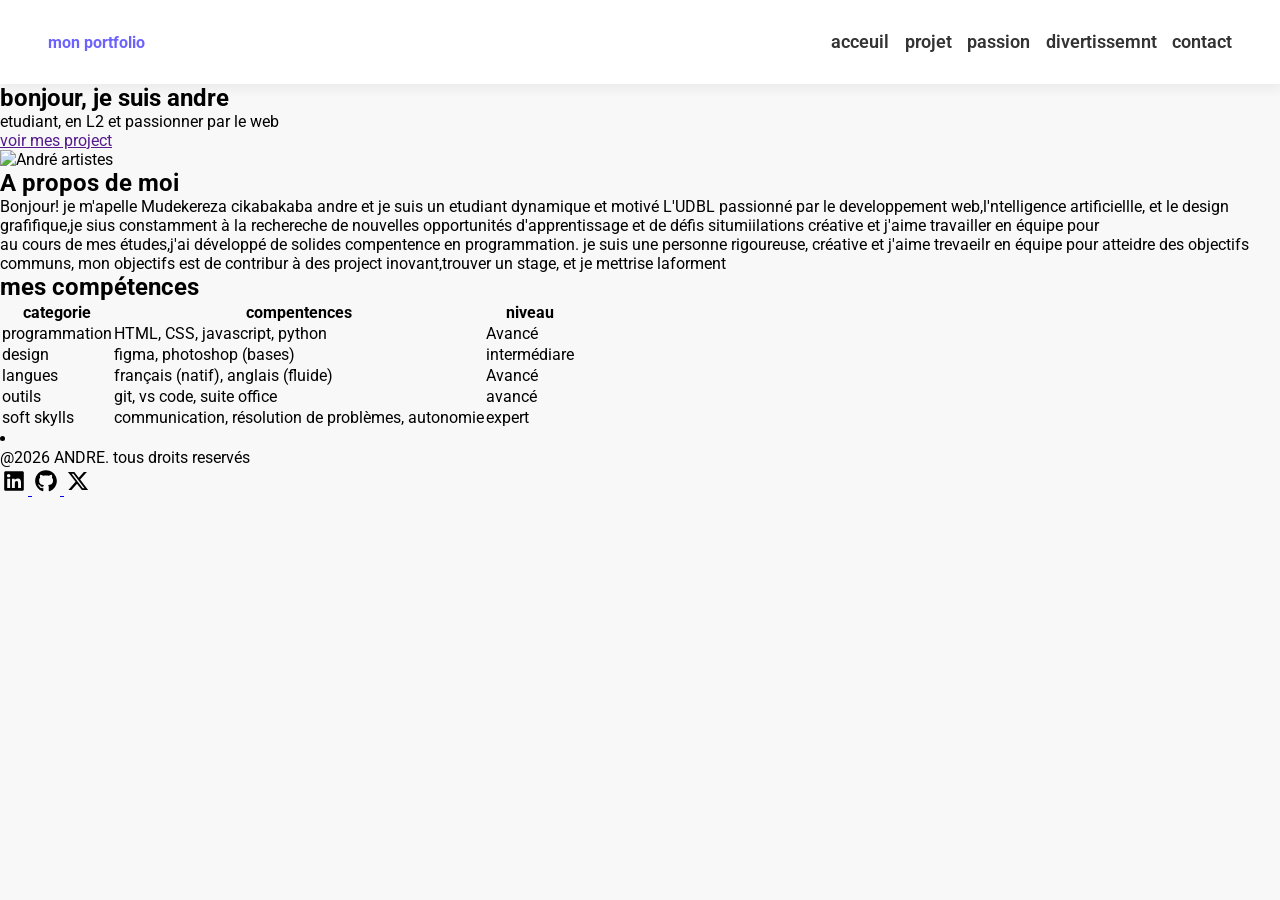
==== index.html @ 24bdc07a "stylisation du menu et création des autres pages" ====
<!DOCTYPE html>
<html lang="en">
<head>
    <meta charset="UTF-8">
    <meta name="viewport" content="width=device-width, initial-scale=1.0">
    <title>Mon portfolio</title>
    <link rel="stylesheet" href="css/style.css">
    <link rel="stylesheet" href="https://cdnjs.cloudflare.com/">
    <link rel="preconnect" href="https://fonts.googleapis.com">
<link rel="preconnect" href="https://fonts.gstatic.com" crossorigin>
<link href="https://fonts.googleapis.com/css2?family=Roboto:ital,wght@0,100..900;1,100..900&display=swap" rel="stylesheet">
</head>
<body>
    <header>
     <div> 
        <a href="">mon portfolio</a>
     </div>
     <nav>
        <ul>
            <li><a href="" index.class="'active' andre scofa">acceuil</a></li>
            <li><a href="">projet</a></li>
            <li><a href="">passion</a></li>
            <li><a href="">divertissemnt</a></li>
            <li><a href="">contact</a></li>
            </a></li>
        </ul>
     </nav>
    </header>  
    <main>
        <section>
            <div>
                <h1>bonjour, je suis andre</h1>
                <p>etudiant, en L2 et passionner par le web</p>
                <a href="">voir mes project</a>
            </div>
            <div>
                <img src="Images/IMG_0932.JPG" alt="André artistes" width="300">
            </div>
            <h1>A propos de moi</h1>
            <div>
            <P>Bonjour! je m'apelle Mudekereza cikabakaba andre et je suis un etudiant dynamique et motivé L'UDBL passionné par le developpement web,l'ntelligence artificiellle, et le design grafifique,je sius constamment à la rechereche de nouvelles opportunités d'apprentissage et  de défis situmiilations créative et j'aime travailler en équipe pour</P>
            <p>au cours de mes études,j'ai développé de solides compentence en programmation. je suis une personne rigoureuse, créative et j'aime trevaeilr en équipe pour atteidre des objectifs communs, mon objectifs est de contribur à des project inovant,trouver un stage, et je mettrise laforment</p>
            <div>
                <h1>mes compétences</h1>
                <table>
                    <thead>
                    <tr>
                        <th>categorie</th>
                        <th>compentences</th>
                        <th>niveau</th>
                    </tr>
                    </thead>
                    <tr>
                        <td>programmation </td>
                        <td>HTML, CSS, javascript, python</td>
                        <td>Avancé</td>
                    </tr>

                    <tr>
                        <td>design</td>
                        <td>figma, photoshop (bases)</td>
                        <td>intermédiare</td>
                    </tr>

                    <tr>
                        <td>langues</td>
                        <td>français (natif), anglais (fluide)</td>
                        <td>Avancé</td>
                    </tr>

                    <tr>
                        <td>outils</td>
                        <td>git, vs code, suite office</td>
                        <td>avancé</td>
                    </tr>
                    <tr>
                        <td>soft skylls</td>
                        <td>communication, résolution de problèmes, autonomie</td>
                        <td>expert</td>
                    </tr>
                </table>
            </div>
            <li>
         
            </li>
        </section>
    </main>
    <footer>
        <p>@2026 ANDRE. tous droits reservés</p>
        <div>
            <a href="#">
                <svg xmlns="http://www.w3.org/2000/svg" viewBox="0 0 640 640" width="28"><!--!Font Awesome Free v7.2.0 by @fontawesome - https://fontawesome.com License - https://fontawesome.com/license/free Copyright 2026 Fonticons, Inc.--><path d="M512 96L127.9 96C110.3 96 96 110.5 96 128.3L96 511.7C96 529.5 110.3 544 127.9 544L512 544C529.6 544 544 529.5 544 511.7L544 128.3C544 110.5 529.6 96 512 96zM231.4 480L165 480L165 266.2L231.5 266.2L231.5 480L231.4 480zM198.2 160C219.5 160 236.7 177.2 236.7 198.5C236.7 219.8 219.5 237 198.2 237C176.9 237 159.7 219.8 159.7 198.5C159.7 177.2 176.9 160 198.2 160zM480.3 480L413.9 480L413.9 376C413.9 351.2 413.4 319.3 379.4 319.3C344.8 319.3 339.5 346.3 339.5 374.2L339.5 480L273.1 480L273.1 266.2L336.8 266.2L336.8 295.4L337.7 295.4C346.6 278.6 368.3 260.9 400.6 260.9C467.8 260.9 480.3 305.2 480.3 362.8L480.3 480z"/></svg>
            </a>
            <a href="#">
                <svg xmlns="http://www.w3.org/2000/svg" viewBox="0 0 640 640" width="28"><!--!Font Awesome Free v7.2.0 by @fontawesome - https://fontawesome.com License - https://fontawesome.com/license/free Copyright 2026 Fonticons, Inc.--><path d="M237.9 461.4C237.9 463.4 235.6 465 232.7 465C229.4 465.3 227.1 463.7 227.1 461.4C227.1 459.4 229.4 457.8 232.3 457.8C235.3 457.5 237.9 459.1 237.9 461.4zM206.8 456.9C206.1 458.9 208.1 461.2 211.1 461.8C213.7 462.8 216.7 461.8 217.3 459.8C217.9 457.8 216 455.5 213 454.6C210.4 453.9 207.5 454.9 206.8 456.9zM251 455.2C248.1 455.9 246.1 457.8 246.4 460.1C246.7 462.1 249.3 463.4 252.3 462.7C255.2 462 257.2 460.1 256.9 458.1C256.6 456.2 253.9 454.9 251 455.2zM316.8 72C178.1 72 72 177.3 72 316C72 426.9 141.8 521.8 241.5 555.2C254.3 557.5 258.8 549.6 258.8 543.1C258.8 536.9 258.5 502.7 258.5 481.7C258.5 481.7 188.5 496.7 173.8 451.9C173.8 451.9 162.4 422.8 146 415.3C146 415.3 123.1 399.6 147.6 399.9C147.6 399.9 172.5 401.9 186.2 425.7C208.1 464.3 244.8 453.2 259.1 446.6C261.4 430.6 267.9 419.5 275.1 412.9C219.2 406.7 162.8 398.6 162.8 302.4C162.8 274.9 170.4 261.1 186.4 243.5C183.8 237 175.3 210.2 189 175.6C209.9 169.1 258 202.6 258 202.6C278 197 299.5 194.1 320.8 194.1C342.1 194.1 363.6 197 383.6 202.6C383.6 202.6 431.7 169 452.6 175.6C466.3 210.3 457.8 237 455.2 243.5C471.2 261.2 481 275 481 302.4C481 398.9 422.1 406.6 366.2 412.9C375.4 420.8 383.2 435.8 383.2 459.3C383.2 493 382.9 534.7 382.9 542.9C382.9 549.4 387.5 557.3 400.2 555C500.2 521.8 568 426.9 568 316C568 177.3 455.5 72 316.8 72zM169.2 416.9C167.9 417.9 168.2 420.2 169.9 422.1C171.5 423.7 173.8 424.4 175.1 423.1C176.4 422.1 176.1 419.8 174.4 417.9C172.8 416.3 170.5 415.6 169.2 416.9zM158.4 408.8C157.7 410.1 158.7 411.7 160.7 412.7C162.3 413.7 164.3 413.4 165 412C165.7 410.7 164.7 409.1 162.7 408.1C160.7 407.5 159.1 407.8 158.4 408.8zM190.8 444.4C189.2 445.7 189.8 448.7 192.1 450.6C194.4 452.9 197.3 453.2 198.6 451.6C199.9 450.3 199.3 447.3 197.3 445.4C195.1 443.1 192.1 442.8 190.8 444.4zM179.4 429.7C177.8 430.7 177.8 433.3 179.4 435.6C181 437.9 183.7 438.9 185 437.9C186.6 436.6 186.6 434 185 431.7C183.6 429.4 181 428.4 179.4 429.7z"/></svg>
            </a>
            <a href="#">
                <svg xmlns="http://www.w3.org/2000/svg" viewBox="0 0 640 640" width="28"><!--!Font Awesome Free v7.2.0 by @fontawesome - https://fontawesome.com License - https://fontawesome.com/license/free Copyright 2026 Fonticons, Inc.--><path d="M453.2 112L523.8 112L369.6 288.2L551 528L409 528L297.7 382.6L170.5 528L99.8 528L264.7 339.5L90.8 112L236.4 112L336.9 244.9L453.2 112zM428.4 485.8L467.5 485.8L215.1 152L173.1 152L428.4 485.8z"/></svg>
            </a>
        </div>
    </footer>
</body>
</html>
---- css/style.css ----
:root {
    --violet-doux: #6c63ff;
    --violet-fonce: #533EDD;
    --orange-vif: #ffa726;
    --gris-tres-fonce: #333;
    --gris-fonce: #666;
    --gris-tres-clair: #F8F8F8;
    --gris-clair: #EEE;

}
*{
    margin: 0;
    padding: 0;
    box-sizing: border-box
}

body{
    background-color: var(--gris-tres-clair);
    font-family: Roboto, sans-serif;
    line-height: 1,6;
}
header{
    background-color: white;
    box-shadow: 2px 6px 10px rgba(0, 0, 0, 0.05);
    position: sticky;
    top: 0;
    z-index: 100;
    display: flex;
    justify-content: space-between;
    align-items: center;
    padding: 2rem 3rem;
}
header div a{
    text-decoration: none;
    font-size: 2,2rem;
    font-weight: bold;
    color: var(--violet-doux);
}
ul li {
    list-style: none;
    margin-left: 15.5px;
}
ul {
    display: flex;
}
ul li a {
    text-decoration: none;
    color: var(--gris-tres-fonce);
    font-weight: 600;
    font-size: 1.1rem;
    position: relative;
    padding: 3Opx 0;
}
ul li a:hover {
    color: var(--violet-doux);
}

ul li a::after {
    content: '';
    position: absolute;
    left: 0;
    bottom: 0;
    height: 3px;
    width: 0;
    background-color: var(--violet-doux);
    transition: width 0.3s ease ;
}
ul li a:hover::after{
    width: 100%;
} 
a.active {
    color: var(--violet-doux);
}
a.active::after {
    width: 100%;
}
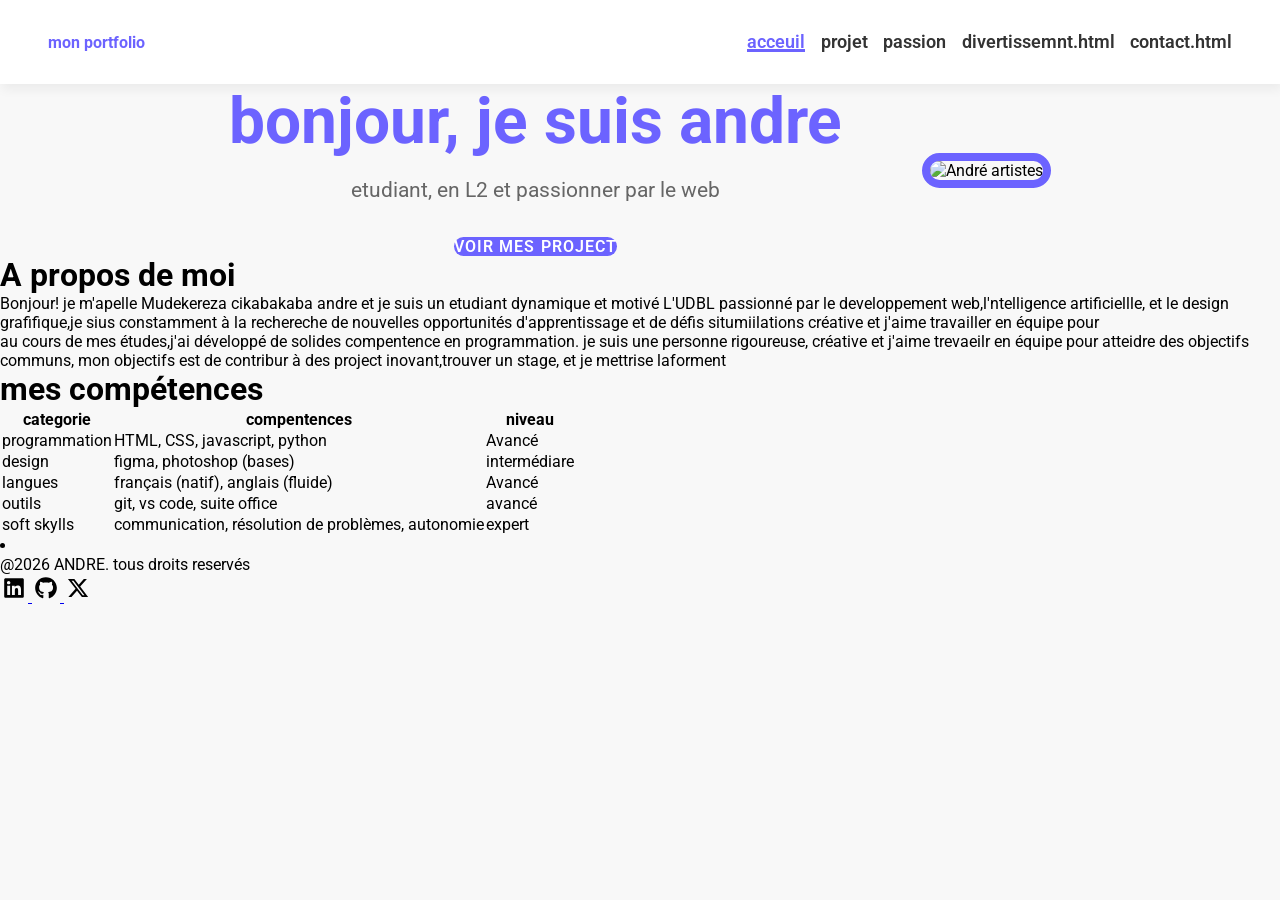
==== commit 8ad7d624: "stylisation de la section hero" ====
--- a/index.html
+++ b/index.html
@@ -17,25 +17,26 @@
      </div>
      <nav>
         <ul>
-            <li><a href="" index.class="'active' andre scofa">acceuil</a></li>
-            <li><a href="">projet</a></li>
-            <li><a href="">passion</a></li>
-            <li><a href="">divertissemnt</a></li>
-            <li><a href="">contact</a></li>
+            <li><a href="index.html"class="active">acceuil</a></li>
+            <li><a href="projet.html">projet</a></li>
+            <li><a href="passion.html">passion</a></li>
+            <li><a href="divertissemnt.html">divertissemnt.html</a></li>
+            <li><a href="contact.html">contact.html</a></li>
             </a></li>
         </ul>
      </nav>
     </header>  
     <main>
-        <section>
+        <section class="hero">
             <div>
                 <h1>bonjour, je suis andre</h1>
                 <p>etudiant, en L2 et passionner par le web</p>
-                <a href="">voir mes project</a>
+                <a href="projet.html">voir mes project</a>
             </div>
             <div>
-                <img src="Images/IMG_0932.JPG" alt="André artistes" width="300">
+                <img src="Images/IMG_0932.JPG" alt="André artistes" width="200">
             </div>
+        </section>
             <h1>A propos de moi</h1>
             <div>
             <P>Bonjour! je m'apelle Mudekereza cikabakaba andre et je suis un etudiant dynamique et motivé L'UDBL passionné par le developpement web,l'ntelligence artificiellle, et le design grafifique,je sius constamment à la rechereche de nouvelles opportunités d'apprentissage et  de défis situmiilations créative et j'aime travailler en équipe pour</P>
--- a/css/style.css
+++ b/css/style.css
@@ -73,4 +73,47 @@
 }
 a.active::after {
     width: 100%;
+ }
+     .hero {
+        display: flex;
+        justify-content: center;
+        align-items: center;
+        gap: 5rem;
+        text-align: center;
+        margin-top: 10rem 2rem;
+    }
+    .hero img {
+        width: 300px;
+        height: 300px;
+        object-fit: cover;
+        border-radius: 200px;
+        border: 8px solid var(--violet-doux);
+    }
+    .hero h1 {
+        color: var(--violet-doux);
+        font-size: 4rem;
+        font-weight: 700;
+        margin-bottom: 1.2rem;
+    }
+    .hero p {
+        color: var(--gris-fonce);
+        font-size: 1.3rem;
+        margin-bottom: 1.2rem;
+    }
+    .hero a {
+        text-decoration: none;
+        display: inline-block;
+        background-color: var(--violet-doux);
+        color: white;
+        padding: 15px 3Opx;
+        border-radius: 25px;
+        text-transform: uppercase;
+        letter-spacing: 1.1px;
+        font-weight: 600;
+        margin-top: 1rem;
+        transition: background-color 0.3s ease, transform 0.2s ease;
+    }
+.hero a:hover {
+    background-color: var(--violet-doux);
+    transform: translatey(-3px);
 }
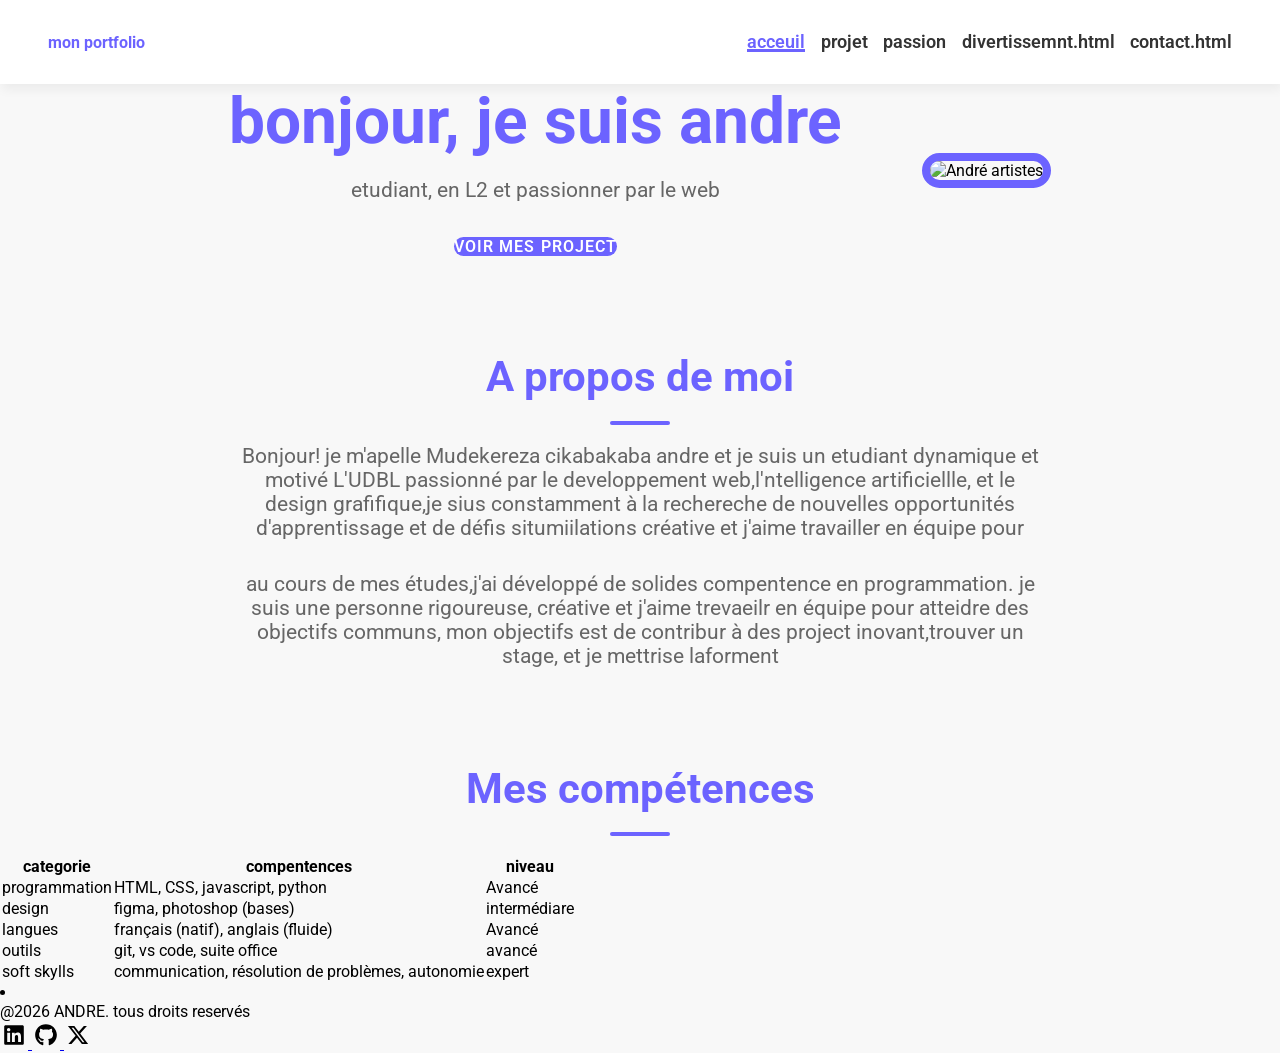
==== commit 1d2377d9: "stylisation de la section apropos" ====
--- a/index.html
+++ b/index.html
@@ -36,21 +36,27 @@
             <div>
                 <img src="Images/IMG_0932.JPG" alt="André artistes" width="200">
             </div>
-        </section>
-            <h1>A propos de moi</h1>
+        </Section>
+        <Section class="apropos">
             <div>
-            <P>Bonjour! je m'apelle Mudekereza cikabakaba andre et je suis un etudiant dynamique et motivé L'UDBL passionné par le developpement web,l'ntelligence artificiellle, et le design grafifique,je sius constamment à la rechereche de nouvelles opportunités d'apprentissage et  de défis situmiilations créative et j'aime travailler en équipe pour</P>
-            <p>au cours de mes études,j'ai développé de solides compentence en programmation. je suis une personne rigoureuse, créative et j'aime trevaeilr en équipe pour atteidre des objectifs communs, mon objectifs est de contribur à des project inovant,trouver un stage, et je mettrise laforment</p>
-            <div>
-                <h1>mes compétences</h1>
-                <table>
-                    <thead>
+                <h2>A propos de moi</h2>            
+                <P>Bonjour! je m'apelle Mudekereza cikabakaba andre et je suis un etudiant dynamique et motivé L'UDBL passionné par le developpement web,l'ntelligence artificiellle, et le design grafifique,je sius constamment à la rechereche de nouvelles opportunités d'apprentissage et  de défis situmiilations créative et j'aime travailler en équipe pour</P>
+                <p>au cours de mes études,j'ai développé de solides compentence en programmation. je suis une personne rigoureuse, créative et j'aime trevaeilr en équipe pour atteidre des objectifs communs, mon objectifs est de contribur à des project inovant,trouver un stage, et je mettrise laforment</p>
+            </div>
+        </Section>
+        <Section class="compentence">
+            <DIv>
+                <h2>Mes compétences</h2>
+            </DIv>
+            <table>
+                <thead>
                     <tr>
                         <th>categorie</th>
                         <th>compentences</th>
                         <th>niveau</th>
                     </tr>
-                    </thead>
+                </thead>
+                <tbody>
                     <tr>
                         <td>programmation </td>
                         <td>HTML, CSS, javascript, python</td>
@@ -79,12 +85,15 @@
                         <td>communication, résolution de problèmes, autonomie</td>
                         <td>expert</td>
                     </tr>
-                </table>
+                </tbody>
+            </table>
+        </Section>
+        <section>
             </div>
             <li>
          
             </li>
-        </section>
+        
     </main>
     <footer>
         <p>@2026 ANDRE. tous droits reservés</p>
--- a/css/style.css
+++ b/css/style.css
@@ -116,4 +116,30 @@
 .hero a:hover {
     background-color: var(--violet-doux);
     transform: translatey(-3px);
-}+}
+.apropos {
+    width: 800px;
+    margin: 6rem auto;
+    text-align: center;
+}
+section h2 {
+    color: var(--violet-doux);
+    font-size: 2.6rem;
+    font-weight: 700;
+    position: relative; 
+    text-align: center;   
+}
+section h2::after {
+    content: '';
+    display: block;
+    width: 60px;
+    height: 4px;
+    background-color: var(--violet-doux);
+    margin: 1.2rem auto;
+    border-radius: 2px;
+}
+.apropos p {
+    margin-bottom: 2rem;
+    color: var(--gris-fonce);
+    font-size: 1.3rem;
+}
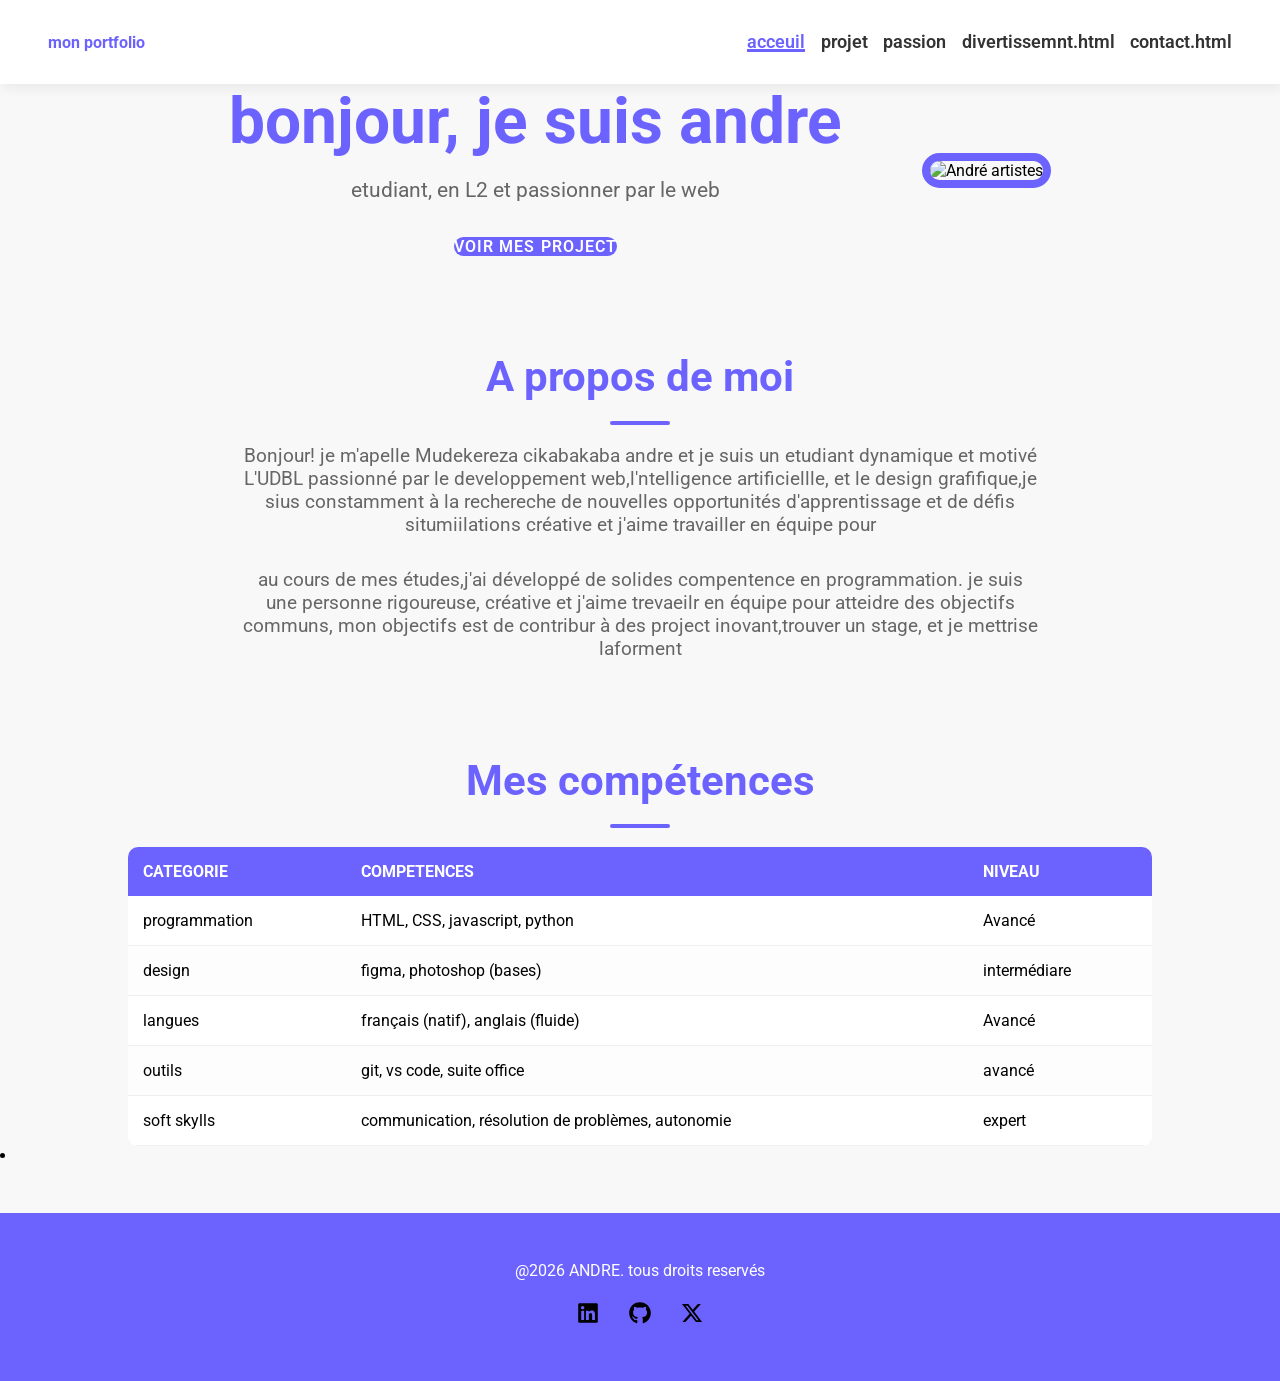
==== commit 3cc5eb46: "stylisation de la section mes competences et du footer" ====
--- a/index.html
+++ b/index.html
@@ -44,16 +44,16 @@
                 <p>au cours de mes études,j'ai développé de solides compentence en programmation. je suis une personne rigoureuse, créative et j'aime trevaeilr en équipe pour atteidre des objectifs communs, mon objectifs est de contribur à des project inovant,trouver un stage, et je mettrise laforment</p>
             </div>
         </Section>
-        <Section class="compentence">
+        <Section class="competences">
             <DIv>
                 <h2>Mes compétences</h2>
             </DIv>
             <table>
                 <thead>
                     <tr>
-                        <th>categorie</th>
-                        <th>compentences</th>
-                        <th>niveau</th>
+                        <th>CATEGORIE</th>
+                        <th>COMPETENCES</th>
+                        <th>NIVEAU</th>
                     </tr>
                 </thead>
                 <tbody>
--- a/css/style.css
+++ b/css/style.css
@@ -141,5 +141,65 @@
 .apropos p {
     margin-bottom: 2rem;
     color: var(--gris-fonce);
-    font-size: 1.3rem;
-}
+    font-size: 1.2rem;
+}
+
+.competences table {
+    width: 80%;
+    margin: 0 auto;
+    border-collapse: collapse;
+    background-color: #FFF;
+    box-shadow: 0 5px rgba(0, 0, 0, 0, 00);
+    border-radius: 10px;
+    overflow: hidden;
+}
+.competences table th, .competences table td {
+    padding: 15px;
+}
+.competences table thead {
+    background-color: var(--violet-doux);
+    color: #FFF;
+    text-transform: uppercase;
+
+
+}
+.competences table tbody td {
+    border-bottom: 1px solid var(--gris-clair);
+}
+.competences table tbody tr:nth-child(even) {
+    background-color: #FDFDFD;
+
+}
+.competences table tbody tr {
+    transition: background_color 0. 3s ease;
+}
+.competences table tbody tr:hover {
+    background-color: #F0F0F0;
+}
+.competences table thead th {
+    text-align: left;
+}
+footer {
+    margin-top: 3rem;
+    background-color: var(--violet-doux);
+    padding: 3rem;
+    text-align: center;
+}
+footer p {
+    color: white;
+    margin-bottom: 1.2rem;
+
+
+}
+footer a {
+    display: inline-block;
+    font-size: 1.6rem;
+    color: white;
+    margin: 0 10px;
+    transition: color 0.3s ease, transform 0.2s ease;
+
+}
+footer a:hover {
+    color: var(--orange-vif);
+    transform: translatey(-3px);
+}
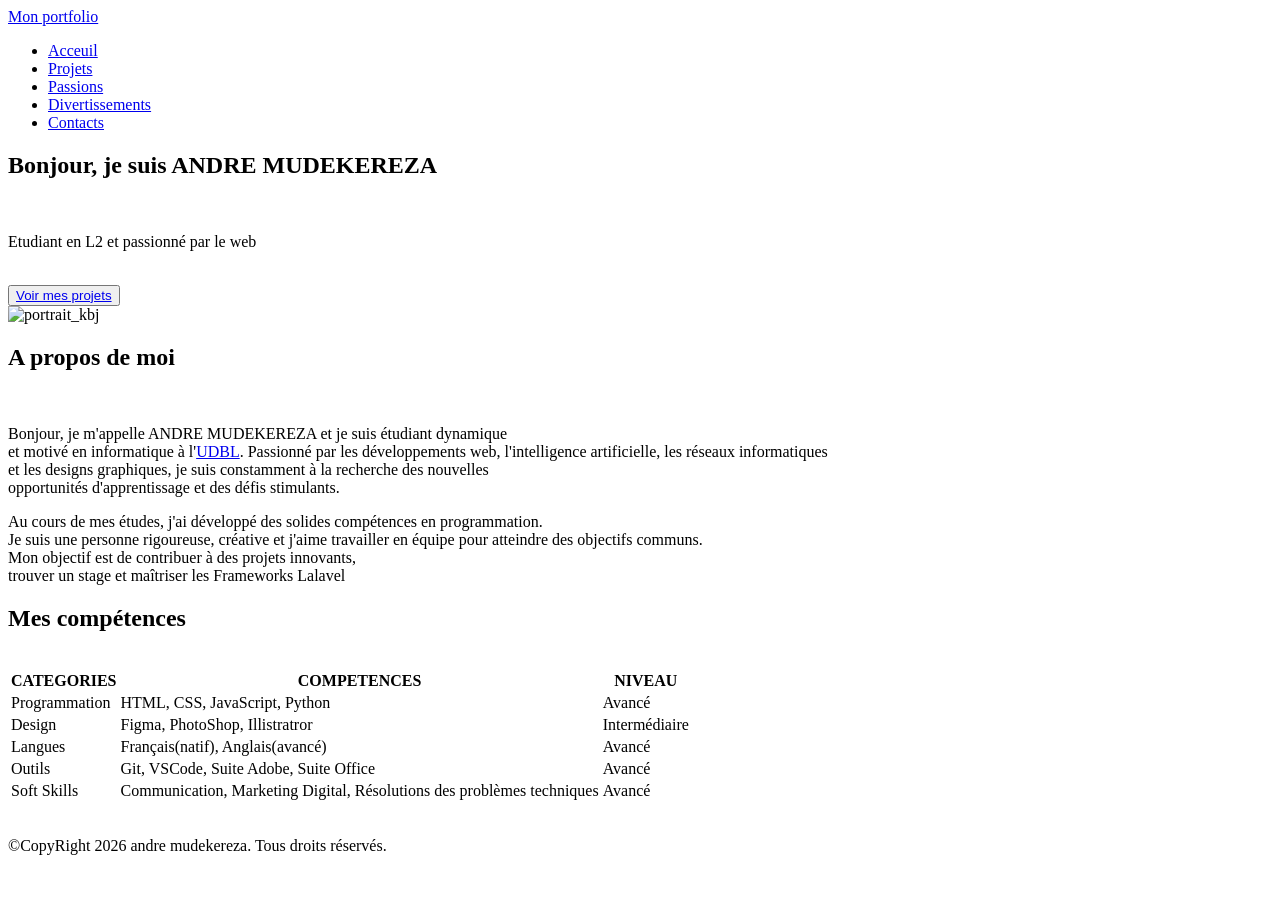
==== commit 35781753: "premier commit" ====
--- a/index.html
+++ b/index.html
@@ -3,111 +3,95 @@
 <head>
     <meta charset="UTF-8">
     <meta name="viewport" content="width=device-width, initial-scale=1.0">
-    <title>Mon portfolio</title>
-    <link rel="stylesheet" href="css/style.css">
-    <link rel="stylesheet" href="https://cdnjs.cloudflare.com/">
+    <link rel="stylesheet" href="CSS/style.css">
+    <link rel="stylesheet" href="https://cdnjs.cloudflare.com/ajax/libs/font-awesome/7.0.1/css/all.min.css">
     <link rel="preconnect" href="https://fonts.googleapis.com">
-<link rel="preconnect" href="https://fonts.gstatic.com" crossorigin>
-<link href="https://fonts.googleapis.com/css2?family=Roboto:ital,wght@0,100..900;1,100..900&display=swap" rel="stylesheet">
+    <link rel="preconnect" href="https://fonts.gstatic.com" crossorigin>
+    <link href="https://fonts.googleapis.com/css2?family=Roboto:ital,wght@0,100..900;1,100..900&display=swap" rel="stylesheet">
+    <title>Mon portfolio 2026 - Acceuil</title>
 </head>
 <body>
     <header>
-     <div> 
-        <a href="">mon portfolio</a>
-     </div>
-     <nav>
-        <ul>
-            <li><a href="index.html"class="active">acceuil</a></li>
-            <li><a href="projet.html">projet</a></li>
-            <li><a href="passion.html">passion</a></li>
-            <li><a href="divertissemnt.html">divertissemnt.html</a></li>
-            <li><a href="contact.html">contact.html</a></li>
-            </a></li>
-        </ul>
-     </nav>
-    </header>  
+        <div><a class="logo" href="logo">Mon portfolio</a></div>
+        <nav>
+            <ul>
+                <li><a class="Active" href="index.html">Acceuil</a></li>
+                <li><a href="projets.html">Projets</a></li>
+                <li><a href="passions.html">Passions</a></li>
+                <li><a href="divertissements.html">Divertissements</li></a>
+                <li><a href="contacts.html">Contacts</a></li>
+            </ul>
+        </nav>
+    </header>
     <main>
-        <section class="hero">
-            <div>
-                <h1>bonjour, je suis andre</h1>
-                <p>etudiant, en L2 et passionner par le web</p>
-                <a href="projet.html">voir mes project</a>
-            </div>
-            <div>
-                <img src="Images/IMG_0932.JPG" alt="André artistes" width="200">
-            </div>
-        </Section>
-        <Section class="apropos">
-            <div>
-                <h2>A propos de moi</h2>            
-                <P>Bonjour! je m'apelle Mudekereza cikabakaba andre et je suis un etudiant dynamique et motivé L'UDBL passionné par le developpement web,l'ntelligence artificiellle, et le design grafifique,je sius constamment à la rechereche de nouvelles opportunités d'apprentissage et  de défis situmiilations créative et j'aime travailler en équipe pour</P>
-                <p>au cours de mes études,j'ai développé de solides compentence en programmation. je suis une personne rigoureuse, créative et j'aime trevaeilr en équipe pour atteidre des objectifs communs, mon objectifs est de contribur à des project inovant,trouver un stage, et je mettrise laforment</p>
-            </div>
-        </Section>
-        <Section class="competences">
-            <DIv>
-                <h2>Mes compétences</h2>
-            </DIv>
-            <table>
-                <thead>
-                    <tr>
-                        <th>CATEGORIE</th>
-                        <th>COMPETENCES</th>
-                        <th>NIVEAU</th>
-                    </tr>
-                </thead>
-                <tbody>
-                    <tr>
-                        <td>programmation </td>
-                        <td>HTML, CSS, javascript, python</td>
-                        <td>Avancé</td>
-                    </tr>
+    <section class="hero">
+        <div>
+            <h1>Bonjour, je suis ANDRE MUDEKEREZA</h1><br>
+            <p class="Etudiant">Etudiant en L2 et passionné par le web</p><br>
+            <button id="projets"><a href="projets.html">Voir mes projets</a>
+            </button>
+        </div> 
+        <div>
+            <img src="Images/andre.JPG" alt="portrait_kbj" width="200">
+        </div>
+    </section>
 
-                    <tr>
-                        <td>design</td>
-                        <td>figma, photoshop (bases)</td>
-                        <td>intermédiare</td>
-                    </tr>
-
-                    <tr>
-                        <td>langues</td>
-                        <td>français (natif), anglais (fluide)</td>
-                        <td>Avancé</td>
-                    </tr>
-
-                    <tr>
-                        <td>outils</td>
-                        <td>git, vs code, suite office</td>
-                        <td>avancé</td>
-                    </tr>
-                    <tr>
-                        <td>soft skylls</td>
-                        <td>communication, résolution de problèmes, autonomie</td>
-                        <td>expert</td>
-                    </tr>
-                </tbody>
-            </table>
-        </Section>
-        <section>
-            </div>
-            <li>
-         
-            </li>
-        
+    <section class="a_propos">
+        <h2>A propos de moi</h2><br>
+        <p>Bonjour, je m'appelle ANDRE MUDEKEREZA et je suis étudiant dynamique <br>
+        et motivé en informatique à l'<a  href="https://udbl.ac.cd" class="udbl" target="_blank"><span>UDBL</span></a>. Passionné par les développements web, l'intelligence artificielle, les réseaux informatiques <br>
+        et les designs graphiques, je suis constamment à la recherche des nouvelles <br>
+        opportunités d'apprentissage et des défis stimulants.</p>
+        <p>Au cours de mes études, j'ai développé des solides compétences en programmation. <br>
+            Je suis une personne rigoureuse, créative et j'aime travailler en équipe pour atteindre des objectifs communs. <br>
+            Mon objectif est de contribuer à des projets innovants, <br>
+            trouver un stage et maîtriser les Frameworks Lalavel</p>
+    </section>
+    <section class="mes_competences">
+        <h2>Mes compétences</h2><br>
+        <table>
+            <thead>
+                <tr>
+                    <th>CATEGORIES</th>
+                    <th>COMPETENCES</th>
+                    <th>NIVEAU</th>
+            </thead>
+            </tr>
+            <tbody>
+            <tr>
+                <td>Programmation</td>
+                <td>HTML, CSS, JavaScript, Python</td>
+                <td>Avancé</td>
+            </tr>
+            <tr>
+                <td>Design</td> 
+                <td>Figma, PhotoShop, Illistratror</td>
+                <td>Intermédiaire</td>
+            </tr>
+            <tr>
+                <td>Langues</td>
+                <td>Français(natif), Anglais(avancé)</td>
+                <td>Avancé</td>
+            </tr>
+            <tr>
+                <td>Outils</td>
+                <td>Git, VSCode, Suite Adobe, Suite Office</td>
+                <td>Avancé</td>
+            </tr>
+            <tr>
+                <td>Soft Skills</td>
+                <td>Communication, Marketing Digital, Résolutions des problèmes techniques</td>
+                <td>Avancé</td>
+            </tr>
+            </tbody>
+        </table>
+    </section><br>
     </main>
-    <footer>
-        <p>@2026 ANDRE. tous droits reservés</p>
-        <div>
-            <a href="#">
-                <svg xmlns="http://www.w3.org/2000/svg" viewBox="0 0 640 640" width="28"><!--!Font Awesome Free v7.2.0 by @fontawesome - https://fontawesome.com License - https://fontawesome.com/license/free Copyright 2026 Fonticons, Inc.--><path d="M512 96L127.9 96C110.3 96 96 110.5 96 128.3L96 511.7C96 529.5 110.3 544 127.9 544L512 544C529.6 544 544 529.5 544 511.7L544 128.3C544 110.5 529.6 96 512 96zM231.4 480L165 480L165 266.2L231.5 266.2L231.5 480L231.4 480zM198.2 160C219.5 160 236.7 177.2 236.7 198.5C236.7 219.8 219.5 237 198.2 237C176.9 237 159.7 219.8 159.7 198.5C159.7 177.2 176.9 160 198.2 160zM480.3 480L413.9 480L413.9 376C413.9 351.2 413.4 319.3 379.4 319.3C344.8 319.3 339.5 346.3 339.5 374.2L339.5 480L273.1 480L273.1 266.2L336.8 266.2L336.8 295.4L337.7 295.4C346.6 278.6 368.3 260.9 400.6 260.9C467.8 260.9 480.3 305.2 480.3 362.8L480.3 480z"/></svg>
-            </a>
-            <a href="#">
-                <svg xmlns="http://www.w3.org/2000/svg" viewBox="0 0 640 640" width="28"><!--!Font Awesome Free v7.2.0 by @fontawesome - https://fontawesome.com License - https://fontawesome.com/license/free Copyright 2026 Fonticons, Inc.--><path d="M237.9 461.4C237.9 463.4 235.6 465 232.7 465C229.4 465.3 227.1 463.7 227.1 461.4C227.1 459.4 229.4 457.8 232.3 457.8C235.3 457.5 237.9 459.1 237.9 461.4zM206.8 456.9C206.1 458.9 208.1 461.2 211.1 461.8C213.7 462.8 216.7 461.8 217.3 459.8C217.9 457.8 216 455.5 213 454.6C210.4 453.9 207.5 454.9 206.8 456.9zM251 455.2C248.1 455.9 246.1 457.8 246.4 460.1C246.7 462.1 249.3 463.4 252.3 462.7C255.2 462 257.2 460.1 256.9 458.1C256.6 456.2 253.9 454.9 251 455.2zM316.8 72C178.1 72 72 177.3 72 316C72 426.9 141.8 521.8 241.5 555.2C254.3 557.5 258.8 549.6 258.8 543.1C258.8 536.9 258.5 502.7 258.5 481.7C258.5 481.7 188.5 496.7 173.8 451.9C173.8 451.9 162.4 422.8 146 415.3C146 415.3 123.1 399.6 147.6 399.9C147.6 399.9 172.5 401.9 186.2 425.7C208.1 464.3 244.8 453.2 259.1 446.6C261.4 430.6 267.9 419.5 275.1 412.9C219.2 406.7 162.8 398.6 162.8 302.4C162.8 274.9 170.4 261.1 186.4 243.5C183.8 237 175.3 210.2 189 175.6C209.9 169.1 258 202.6 258 202.6C278 197 299.5 194.1 320.8 194.1C342.1 194.1 363.6 197 383.6 202.6C383.6 202.6 431.7 169 452.6 175.6C466.3 210.3 457.8 237 455.2 243.5C471.2 261.2 481 275 481 302.4C481 398.9 422.1 406.6 366.2 412.9C375.4 420.8 383.2 435.8 383.2 459.3C383.2 493 382.9 534.7 382.9 542.9C382.9 549.4 387.5 557.3 400.2 555C500.2 521.8 568 426.9 568 316C568 177.3 455.5 72 316.8 72zM169.2 416.9C167.9 417.9 168.2 420.2 169.9 422.1C171.5 423.7 173.8 424.4 175.1 423.1C176.4 422.1 176.1 419.8 174.4 417.9C172.8 416.3 170.5 415.6 169.2 416.9zM158.4 408.8C157.7 410.1 158.7 411.7 160.7 412.7C162.3 413.7 164.3 413.4 165 412C165.7 410.7 164.7 409.1 162.7 408.1C160.7 407.5 159.1 407.8 158.4 408.8zM190.8 444.4C189.2 445.7 189.8 448.7 192.1 450.6C194.4 452.9 197.3 453.2 198.6 451.6C199.9 450.3 199.3 447.3 197.3 445.4C195.1 443.1 192.1 442.8 190.8 444.4zM179.4 429.7C177.8 430.7 177.8 433.3 179.4 435.6C181 437.9 183.7 438.9 185 437.9C186.6 436.6 186.6 434 185 431.7C183.6 429.4 181 428.4 179.4 429.7z"/></svg>
-            </a>
-            <a href="#">
-                <svg xmlns="http://www.w3.org/2000/svg" viewBox="0 0 640 640" width="28"><!--!Font Awesome Free v7.2.0 by @fontawesome - https://fontawesome.com License - https://fontawesome.com/license/free Copyright 2026 Fonticons, Inc.--><path d="M453.2 112L523.8 112L369.6 288.2L551 528L409 528L297.7 382.6L170.5 528L99.8 528L264.7 339.5L90.8 112L236.4 112L336.9 244.9L453.2 112zM428.4 485.8L467.5 485.8L215.1 152L173.1 152L428.4 485.8z"/></svg>
-            </a>
-        </div>
-    </footer>
+<footer>
+        <p>©CopyRight 2026 andre mudekereza. Tous droits réservés.</p><br>
+        <a href="https://www.linkedin.com/in&ndre6552226a/" target="_blank"><i class="fa-brands fa-linkedin"></i></a>
+        <a href="https://github.com/24nk356si-cpu" target="_blank"><i class="fa-brands fa-github"></i></a>        
+        <a href="https://x.com/GLORYKBJ001" target="_blank"><i class="fa-brands fa-x-twitter"></i></a>
+</footer>
 </body>
 </html>
